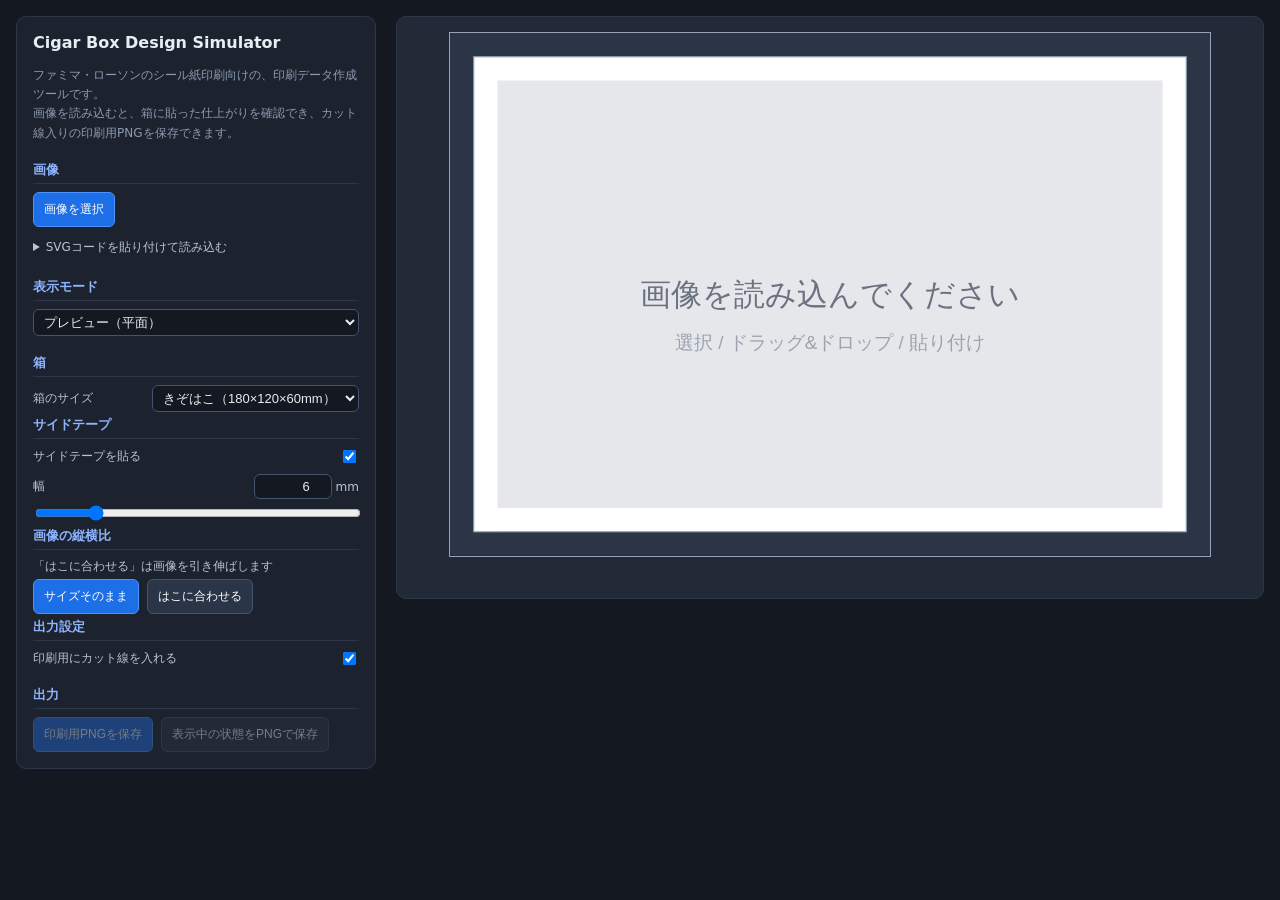
==== index.html @ 252f9441 "デザインプレビュー機能追加" ====
<!DOCTYPE html>
<html lang="ja">
<head>
  <meta charset="UTF-8" />
  <meta name="viewport" content="width=device-width, initial-scale=1" />
  <title>Cigar Box Design Simulator</title>
  <style>
    * { box-sizing: border-box; }
    body {
      font-family: system-ui, -apple-system, "Hiragino Sans", sans-serif;
      background: #141820;
      color: #e6edf3;
      margin: 0;
      padding: 16px;
      display: flex;
      gap: 20px;
      flex-wrap: wrap;
      align-items: flex-start;
    }
    .controls {
      width: 360px;
      max-width: 100%;
      background: #1d232e;
      padding: 16px;
      border-radius: 10px;
      border: 1px solid #2e3748;
      display: flex;
      flex-direction: column;
      gap: 14px;
    }
    h3 { margin: 0; font-size: 16px; }
    h4 { margin: 4px 0 0; font-size: 13px; color: #8fb4ff; border-bottom: 1px solid #2e3748; padding-bottom: 4px; }
    .section { display: flex; flex-direction: column; gap: 8px; }
    .param { display: flex; flex-direction: column; gap: 4px; }
    .param label, .row-label {
      font-size: 12px; color: #b8c4d4;
      display: flex; justify-content: space-between; align-items: center; gap: 8px;
    }
    .param input[type="range"] { width: 100%; }
    input[type="number"], select, textarea {
      background: #141820; color: #e6edf3; border: 1px solid #44536e;
      border-radius: 6px; padding: 4px 6px; font-size: 13px;
    }
    input[type="number"] { width: 78px; text-align: right; }
    input[type="color"] { width: 44px; height: 26px; padding: 0; border: 1px solid #44536e; background: none; }
    textarea { width: 100%; min-height: 110px; font-family: ui-monospace, monospace; font-size: 11px; }
    input[type="file"] { font-size: 12px; color: #b8c4d4; max-width: 100%; }
    .btn-row { display: flex; gap: 8px; flex-wrap: wrap; }
    button {
      background: #2b3548; color: #fff; border: 1px solid #44536e;
      padding: 8px 10px; border-radius: 6px; cursor: pointer; font-size: 12px;
    }
    button.active { background: #1d6fe8; border-color: #4c93ff; }
    button.primary { background: #1d6fe8; border-color: #4c93ff; }
    button:disabled { opacity: .4; cursor: not-allowed; }
    .note { font-size: 12px; color: #8b9ab0; line-height: 1.6; margin: 0; }
    details { font-size: 12px; color: #b8c4d4; }
    summary { cursor: pointer; padding: 4px 0; }
    .stage {
      flex: 1;
      min-width: 320px;
      background: #232a37;
      border-radius: 10px;
      border: 1px solid #2e3748;
      padding: 16px;
      display: flex;
      flex-direction: column;
      align-items: center;
      gap: 10px;
    }
    .stage.dragover { outline: 2px dashed #4c93ff; outline-offset: -8px; }
    svg { width: 100%; max-width: 760px; height: auto; box-shadow: 0 0 0 1px #94a3b8; }
    #msg { min-height: 1.4em; color: #fbbf24; }
    @media (max-width: 860px) {
      body { flex-direction: column; padding: 8px; }
      .controls { width: 100%; }
      .stage { order: -1; position: sticky; top: 0; z-index: 5; width: 100%; padding: 8px; }
      svg { max-height: 42vh; }
    }
  </style>
</head>
<body>
  <div class="controls">
    <h3>Cigar Box Design Simulator</h3>
    <p class="note">
      ファミマ・ローソンのシール紙印刷向けの、印刷データ作成ツールです。<br />
      画像を読み込むと、箱に貼った仕上がりを確認でき、カット線入りの印刷用PNGを保存できます。
    </p>

    <div class="section">
      <h4>画像</h4>
      <input id="fileArt" type="file" accept="image/*,.svg" hidden />
      <div class="btn-row">
        <button id="btnPickArt" class="primary">画像を選択</button>
      </div>
      <details>
        <summary>SVGコードを貼り付けて読み込む</summary>
        <textarea id="svgText" placeholder="&lt;svg ...&gt; ... &lt;/svg&gt;"></textarea>
        <div class="btn-row"><button id="btnLoadSvgText">SVGコードを読み込む</button></div>
      </details>
    </div>

    <div class="section">
      <h4>表示モード</h4>
      <select id="selMode">
        <option value="flat">プレビュー（平面）</option>
        <option value="solid">プレビュー（立体）</option>
        <option value="triple">プレビュー（3箱）</option>
        <option value="print">印刷用</option>
      </select>
    </div>

    <div id="params"></div>

    <div class="section">
      <h4>出力</h4>
      <div class="btn-row">
        <button id="btnPrintPng" class="primary">印刷用PNGを保存</button>
        <button id="btnCurrentPng">表示中の状態をPNGで保存</button>
      </div>
    </div>

  </div>

  <div class="stage" id="stage">
    <svg id="scene" viewBox="0 0 178 127" xmlns="http://www.w3.org/2000/svg" xmlns:xlink="http://www.w3.org/1999/xlink"></svg>
    <p id="msg" class="note"></p>
  </div>

  <script>
    // =========================================================
    // パラメータ定義（UI 生成・検証・保存をすべてここから行う）
    // =========================================================
    // ---- 固定仕様（UI には出さない）----
    // 用紙はコンビニのシールプリント 178×127mm 固定。
    // 下側のカット幅は 10mm で一旦固定（カット後の高さ 117mm ＝ 貼り付け先 120mm − 余白 3mm）。
    //   検討: 7mm カット（カット後 120mm）や、用紙サイズの見直しも含めて後で再検討する。
    // サイドテープの色（tapeColor）は固定。幅は画面で変更できる。
    // 画像の位置調整（offX / offY：mm）は一旦非公開。優先度低。
    //   必要になったら PARAMS に offX / offY を追加すれば、描画側はそのまま使える。
    // 画像の縦横比（artFit）は、カット後に残る範囲（切り落とす帯を除いた部分）を基準に中央で合わせる：
    //   asis … 画像の物理サイズのまま中央に置く（ラスター: 300dpi 相当、SVG: viewBox の 1 単位 = 1mm）。
    //          箱を切り替えても絵の大きさは変わらない。はみ出しは切れ、足りない所は白い余白になる
    //   fit  … 選択中の箱のカット後サイズに、縦横比を変えて引き伸ばす
    const FIXED = {
      sheetW: 178, sheetH: 127, boxH: 120, boxD: 60,
      cutBottom: 10,
      tapeColor: "#ffffff",
      boxColor: "#cbd5e1", bgColor: "#ffffff",
      offX: 0, offY: 0,
      dpi: 300
    };

    // 箱ごとの仕様。cutRight は用紙の右側を切る幅（mm）。
    //   きぞはこ：用紙(178)が貼り付け先(180)より小さいので横は切らない。
    //   かずはこ：余白 3mm 固定 → カット後の幅 = 165 − 3 = 162mm → 178 − 162 = 16mm を右側だけ切る。
    //     検討: 切る側（右のみ）、余白の考え方（合計 3mm）は後で見直す。
    const BOXES = {
      kizo: { label: "きぞはこ（180×120×60mm）", boxW: 180, cutRight: 0 },
      kazu: { label: "かずはこ（165×120×60mm）", boxW: 165, cutRight: 16 }
    };

    const PARAMS = [
      { g: "箱", key: "box", label: "箱のサイズ", type: "select", options: Object.entries(BOXES).map(([k, b]) => [k, b.label]), def: "kizo" },

      { g: "サイドテープ", key: "sideTape", label: "サイドテープを貼る", type: "bool", def: true },
      { key: "tapeWidth", label: "幅", unit: "mm", min: 1, max: 30, step: 0.5, def: 6 },

      { g: "画像の縦横比", key: "artFit", label: "「はこに合わせる」は画像を引き伸ばします", type: "choice", def: "asis",
        options: [["asis", "サイズそのまま"], ["fit", "はこに合わせる"]] },

      { g: "出力設定", key: "printGuide", label: "印刷用にカット線を入れる", type: "bool", def: true }
    ];
    const MODES = ["flat", "solid", "triple", "print"];

    const $ = (id) => document.getElementById(id);
    const f = (n) => (Math.round(n * 100) / 100).toString();
    const defaults = () => Object.fromEntries(PARAMS.map((p) => [p.key, p.def]));
    // 固定仕様と箱サイズを展開した、描画用の値
    const spec = () => ({
      ...FIXED, ...state.values,
      boxW: BOXES[state.values.box].boxW,
      cutRight: BOXES[state.values.box].cutRight,
      tape: state.values.sideTape ? state.values.tapeWidth : 0
    });

    const state = { values: defaults(), mode: "flat", art: null };

    // =========================================================
    // レイアウト計算（mm）
    // =========================================================
    function layout(v) {
      const cb = Math.max(0, Math.min(v.cutBottom, v.sheetH - 1));
      const cr = Math.max(0, Math.min(v.cutRight, v.sheetW - 1));
      const kx = 0, ky = 0, kw = v.sheetW - cr, kh = v.sheetH - cb; // カット後の用紙（左上基準）
      const zones = [], lines = [];
      if (cb > 0) { zones.push({ x: 0, y: kh, w: v.sheetW, h: cb }); lines.push([0, kh, v.sheetW, kh]); }
      if (cr > 0) { zones.push({ x: kw, y: 0, w: cr, h: kh }); lines.push([kw, 0, kw, v.sheetH]); }
      // カット後の用紙を貼り付け先の中央に貼る（上下左右の隙間は均等）
      const sx = (v.boxW - kw) / 2;
      const sy = (v.boxH - kh) / 2;
      return { cb, cr, kx, ky, kw, kh, zones, lines, sx, sy };
    }

    // =========================================================
    // 描画
    // =========================================================
    function buildArt(v, L) {
      const W = v.sheetW, H = v.sheetH;
      const bg = `<rect x="0" y="0" width="${W}" height="${H}" fill="${v.bgColor}" />`;
      const art = state.art;
      if (!art) {
        const fs = Math.max(3, Math.min(W, H) / 16);
        return `<rect x="0" y="0" width="${W}" height="${H}" fill="#e5e7eb" />
          <text x="${W / 2}" y="${f(H / 2 - fs * 0.3)}" text-anchor="middle" font-size="${f(fs)}" fill="#6b7280" font-family="sans-serif">画像を読み込んでください</text>
          <text x="${W / 2}" y="${f(H / 2 + fs * 1.1)}" text-anchor="middle" font-size="${f(fs * 0.6)}" fill="#9ca3af" font-family="sans-serif">選択 / ドラッグ&amp;ドロップ / 貼り付け</text>`;
      }
      // 基準は「カット後に残る範囲」(L.kx, L.ky, L.kw, L.kh)。この中央に画像の中心を合わせる
      let iw, ih;
      if (v.artFit === "fit") {
        iw = L.kw; ih = L.kh; // 縦横比を変えて残る範囲にぴったり
      } else {
        // 画像の物理サイズ（mm/px）は箱に依存しない。箱を切り替えても絵のサイズは変わらず、
        // 画像が大きければはみ出し（切れる）、小さければ余白（白）ができる
        iw = art.w * art.mmPerPx; ih = art.h * art.mmPerPx;
      }
      const x = L.kx + (L.kw - iw) / 2 + v.offX;
      const y = L.ky + (L.kh - ih) / 2 + v.offY;
      return `${bg}<image href="${art.url}" xlink:href="${art.url}" x="${f(x)}" y="${f(y)}" width="${f(iw)}" height="${f(ih)}" preserveAspectRatio="none" />`;
    }

    // 貼り付け先の面を <defs> に1回だけ定義し、<use href="#face"> で何度でも配置する（3箱表示で画像を重複させない）
    function buildFaceDefs(v, L, art) {
      const t = v.tape;
      const tape = t > 0 ? `<g fill="${v.tapeColor}">
          <rect x="0" y="0" width="${v.boxW}" height="${t}" />
          <rect x="0" y="${f(v.boxH - t)}" width="${v.boxW}" height="${t}" />
          <rect x="0" y="0" width="${t}" height="${v.boxH}" />
          <rect x="${f(v.boxW - t)}" y="0" width="${t}" height="${v.boxH}" />
        </g>` : "";
      return `<defs>
        <clipPath id="boxClip"><rect x="0" y="0" width="${v.boxW}" height="${v.boxH}" /></clipPath>
        <clipPath id="keepClip"><rect x="${L.kx}" y="${L.ky}" width="${L.kw}" height="${L.kh}" /></clipPath>
        <g id="face">
          <g clip-path="url(#boxClip)">
            <rect x="0" y="0" width="${v.boxW}" height="${v.boxH}" fill="${v.boxColor}" />
            <g transform="translate(${f(L.sx - L.kx)} ${f(L.sy - L.ky)})">
              <g clip-path="url(#keepClip)">${art}</g>
            </g>
            ${tape}
          </g>
          <rect x="0" y="0" width="${v.boxW}" height="${v.boxH}" fill="none" stroke="#94a3b8" stroke-width="0.3" />
        </g>
      </defs>`;
    }
    const useFace = (x) => `<use href="#face" xlink:href="#face" x="${f(x)}" y="0" />`;

    function buildGuide(v, L) {
      if (!v.printGuide || !L.lines.length) return "";
      const tick = 4;
      const hatch = L.zones.map((z) => `
        <rect x="${z.x}" y="${z.y}" width="${z.w}" height="${z.h}" fill="#ffffff" fill-opacity="0.55" />
        <rect x="${z.x}" y="${z.y}" width="${z.w}" height="${z.h}" fill="url(#hatch)" opacity="0.45" />`).join("");
      const lines = L.lines.map(([x1, y1, x2, y2]) => {
        const vertical = x1 === x2;
        const ticks = vertical
          ? `<line x1="${x1}" y1="0" x2="${x1}" y2="${tick}" /><line x1="${x1}" y1="${v.sheetH - tick}" x2="${x1}" y2="${v.sheetH}" />`
          : `<line x1="0" y1="${y1}" x2="${tick}" y2="${y1}" /><line x1="${v.sheetW - tick}" y1="${y1}" x2="${v.sheetW}" y2="${y1}" />`;
        return `<line x1="${x1}" y1="${y1}" x2="${x2}" y2="${y2}" stroke="#ef4444" stroke-width="0.3" stroke-dasharray="1.6,1" />
        <g stroke="#ef4444" stroke-width="0.3">${ticks}</g>`;
      }).join("");
      return `
        <defs>
          <pattern id="hatch" width="2.4" height="2.4" patternUnits="userSpaceOnUse" patternTransform="rotate(45)">
            <line x1="0" y1="0" x2="0" y2="2.4" stroke="#ef4444" stroke-width="0.35" />
          </pattern>
        </defs>${hatch}${lines}`;
    }

    // プレビューの枠は固定（最大の箱に合わせる）。箱が小さいほど、枠の中で小さく表示される
    const REF_W = Math.max(...Object.values(BOXES).map((b) => b.boxW));
    const MARGIN = 6;
    const STAGE_BG = "#2c3545";

    function solidMetrics(v) {
      const k = 0.4, ang = (30 * Math.PI) / 180;
      return { dx: v.boxD * k * Math.cos(ang), dy: -v.boxD * k * Math.sin(ang) };
    }
    // 立体の箱1つ（左上 x 位置）：右側面・上面・正面
    function solidBox(v, x, dx, dy) {
      return `<g transform="translate(${f(x)} 0)">
        <polygon points="${v.boxW},0 ${f(v.boxW + dx)},${f(dy)} ${f(v.boxW + dx)},${f(v.boxH + dy)} ${v.boxW},${v.boxH}" fill="#e2e8f0" stroke="#94a3b8" stroke-width="0.3" />
        <polygon points="0,0 ${f(dx)},${f(dy)} ${f(v.boxW + dx)},${f(dy)} ${v.boxW},0" fill="#f1f5f9" stroke="#94a3b8" stroke-width="0.3" />
        ${useFace(0)}
      </g>`;
    }

    function render() {
      const v = spec(), L = layout(v), svg = $("scene");
      const art = buildArt(v, L);
      const setView = (x, y, w, h, inner) => {
        svg.setAttribute("width", `${f(w)}mm`);
        svg.setAttribute("height", `${f(h)}mm`);
        svg.setAttribute("viewBox", `${f(x)} ${f(y)} ${f(w)} ${f(h)}`);
        svg.innerHTML = inner;
      };
      const bg = (x, y, w, h) => `<rect x="${f(x)}" y="${f(y)}" width="${f(w)}" height="${f(h)}" fill="${STAGE_BG}" />`;

      if (state.mode === "print") {
        setView(0, 0, v.sheetW, v.sheetH, `${art}${buildGuide(v, L)}`);
      } else if (state.mode === "flat") {
        const w = REF_W + MARGIN * 2, h = v.boxH + MARGIN * 2;
        setView(-MARGIN, -MARGIN, w, h, `${buildFaceDefs(v, L, art)}${bg(-MARGIN, -MARGIN, w, h)}${useFace((REF_W - v.boxW) / 2)}`);
      } else {
        const { dx, dy } = solidMetrics(v);
        const n = state.mode === "triple" ? 3 : 1;
        const gap = 0; // 箱同士はぴったりくっつける（左の箱の側面は右の箱に隠れる）
        const refTotal = n * REF_W + (n - 1) * gap + dx;
        const total = n * v.boxW + (n - 1) * gap + dx;
        const x0 = (refTotal - total) / 2;
        const w = refTotal + MARGIN * 2, h = v.boxH - dy + MARGIN * 2;
        let boxes = "";
        for (let i = 0; i < n; i++) boxes += solidBox(v, x0 + i * (v.boxW + gap), dx, dy);
        setView(-MARGIN, dy - MARGIN, w, h, `${buildFaceDefs(v, L, art)}${bg(-MARGIN, dy - MARGIN, w, h)}${boxes}`);
      }
      $("btnPrintPng").disabled = $("btnCurrentPng").disabled = !state.art;
    }

    // =========================================================
    // UI（PARAMS から自動生成）
    // =========================================================
    const inputs = {};
    function buildParamsUi() {
      const root = $("params");
      let section = null;
      for (const p of PARAMS) {
        if (p.g) {
          section = document.createElement("div");
          section.className = "section";
          section.innerHTML = `<h4>${p.g}</h4>`;
          root.appendChild(section);
        }
        const wrap = document.createElement("div");
        wrap.className = "param";
        const set = (val) => { state.values[p.key] = val; persist(); syncUi(); render(); };
        if (p.type === "select") {
          wrap.innerHTML = `<label><span>${p.label}</span><select>${p.options.map(([val, name]) => `<option value="${val}">${name}</option>`).join("")}</select></label>`;
          const el = wrap.querySelector("select");
          el.onchange = () => set(p.numeric ? Number(el.value) : el.value);
          inputs[p.key] = (val) => { el.value = val; };
        } else if (p.type === "choice") {
          wrap.innerHTML = `<div class="row-label">${p.label}</div><div class="btn-row">${p.options.map(([val, name]) => `<button data-v="${val}">${name}</button>`).join("")}</div>`;
          const btns = [...wrap.querySelectorAll("button")];
          btns.forEach((b) => { b.onclick = () => set(b.dataset.v); });
          inputs[p.key] = (val) => btns.forEach((b) => b.classList.toggle("active", b.dataset.v === val));
        } else if (p.type === "color") {
          wrap.innerHTML = `<label><span>${p.label}</span><input type="color" /></label>`;
          const el = wrap.querySelector("input");
          el.oninput = () => set(el.value);
          inputs[p.key] = (val) => { el.value = val; };
        } else if (p.type === "bool") {
          wrap.innerHTML = `<label><span>${p.label}</span><input type="checkbox" /></label>`;
          const el = wrap.querySelector("input");
          el.onchange = () => set(el.checked);
          inputs[p.key] = (val) => { el.checked = !!val; };
        } else {
          wrap.innerHTML = `<label><span>${p.label}</span><span><input type="number" min="${p.min}" max="${p.max}" step="${p.step}" /> ${p.unit}</span></label>
            <input type="range" min="${p.min}" max="${p.max}" step="${p.step}" />`;
          const num = wrap.querySelector('input[type="number"]'), rng = wrap.querySelector('input[type="range"]');
          const apply = (raw) => {
            const n = Number(raw);
            if (!Number.isFinite(n)) return;
            const val = Math.min(p.max, Math.max(p.min, n));
            num.value = rng.value = val;
            set(val);
          };
          num.onchange = () => apply(num.value);
          rng.oninput = () => apply(rng.value);
          inputs[p.key] = (val) => { num.value = rng.value = val; };
        }
        section.appendChild(wrap);
      }
    }
    function syncUi() {
      for (const p of PARAMS) inputs[p.key](state.values[p.key]);
      $("selMode").value = state.mode;
    }
    const setMode = (m) => { state.mode = m; syncUi(); persist(); render(); };
    $("selMode").onchange = (e) => setMode(e.target.value);

    // =========================================================
    // 設定の保存
    // =========================================================
    const LS_KEY = "cigar-box-sim:v1";
    const payload = () => ({ version: 1, mode: state.mode, ...state.values });

    function sanitize(obj) {
      const out = {};
      for (const p of PARAMS) {
        if (!(p.key in obj)) continue;
        const val = obj[p.key];
        if (p.type === "select" || p.type === "choice") {
          const hit = p.options.find(([o]) => String(o) === String(val));
          if (hit) out[p.key] = p.numeric ? Number(hit[0]) : hit[0];
        } else if (p.type === "color") {
          if (/^#[0-9a-fA-F]{6}$/.test(val)) out[p.key] = val.toLowerCase();
        } else if (p.type === "bool") {
          if (typeof val === "boolean") out[p.key] = val;
        } else if (Number.isFinite(Number(val))) {
          out[p.key] = Math.min(p.max, Math.max(p.min, Number(val)));
        }
      }
      return out;
    }
    function persist() {
      try { localStorage.setItem(LS_KEY, JSON.stringify(payload())); } catch (e) { /* 保存不可環境では無視 */ }
    }
    const toast = (t) => { $("msg").textContent = t; if (t) setTimeout(() => { if ($("msg").textContent === t) $("msg").textContent = ""; }, 4000); };

    // =========================================================
    // 画像の読み込み・保存（IndexedDB）
    // =========================================================
    const idb = {
      db: null,
      async open() {
        if (this.db) return this.db;
        this.db = await new Promise((res, rej) => {
          const r = indexedDB.open("cigar-box-sim", 1);
          r.onupgradeneeded = () => r.result.createObjectStore("kv");
          r.onsuccess = () => res(r.result);
          r.onerror = () => rej(r.error);
        });
        return this.db;
      },
      async run(mode, fn) {
        const db = await this.open();
        return new Promise((res, rej) => {
          const tx = db.transaction("kv", mode);
          const req = fn(tx.objectStore("kv"));
          tx.oncomplete = () => res(req && req.result);
          tx.onerror = () => rej(tx.error);
        });
      },
      get: (k) => idb.run("readonly", (s) => s.get(k)),
      set: (k, v) => idb.run("readwrite", (s) => s.put(v, k)),
      del: (k) => idb.run("readwrite", (s) => s.delete(k))
    };

    const readDataUrl = (blob) => new Promise((res, rej) => {
      const r = new FileReader(); r.onload = () => res(r.result); r.onerror = rej; r.readAsDataURL(blob);
    });
    const loadImage = (src) => new Promise((res, rej) => {
      const img = new Image(); img.onload = () => res(img); img.onerror = rej; img.src = src;
    });

    // SVG は高解像度（長辺 4200px ≒ 178mm で 600dpi）の PNG に変換して扱う（ブラウザ差を避けるため）
    async function rasterizeSvg(text) {
      if (!/xmlns\s*=/.test(text)) text = text.replace(/<svg/i, '<svg xmlns="http://www.w3.org/2000/svg"');
      const doc = new DOMParser().parseFromString(text, "image/svg+xml");
      const el = doc.documentElement;
      if (doc.querySelector("parsererror") || el.nodeName.toLowerCase() !== "svg") throw new Error("SVGとして読み込めません");
      const vb = (el.getAttribute("viewBox") || "").trim().split(/[\s,]+/).map(Number);
      let w, h;
      if (vb.length === 4 && vb[2] > 0 && vb[3] > 0) { w = vb[2]; h = vb[3]; }
      else { w = parseFloat(el.getAttribute("width")) || 1000; h = parseFloat(el.getAttribute("height")) || 700; el.setAttribute("viewBox", `0 0 ${w} ${h}`); }
      const k = 4200 / Math.max(w, h);
      const W = Math.round(w * k), H = Math.round(h * k);
      el.setAttribute("width", W);
      el.setAttribute("height", H);
      const blobUrl = URL.createObjectURL(new Blob([new XMLSerializer().serializeToString(el)], { type: "image/svg+xml;charset=utf-8" }));
      try {
        const img = await loadImage(blobUrl);
        const c = document.createElement("canvas");
        c.width = W; c.height = H;
        c.getContext("2d").drawImage(img, 0, 0, W, H);
        return { url: c.toDataURL("image/png"), w: W, h: H, mmPerPx: w / W, srcW: Math.round(w), srcH: Math.round(h) };
      } finally { URL.revokeObjectURL(blobUrl); }
    }

    async function setArt(blob, name, save = true) {
      try {
        const isSvg = blob.type === "image/svg+xml" || /\.svg$/i.test(name);
        if (isSvg) {
          const r = await rasterizeSvg(await blob.text());
          state.art = { ...r, name, vector: true };
        } else {
          const url = await readDataUrl(blob);
          const img = await loadImage(url);
          state.art = { url, w: img.naturalWidth, h: img.naturalHeight, mmPerPx: 25.4 / FIXED.dpi, srcW: img.naturalWidth, srcH: img.naturalHeight, name, vector: false };
        }
        if (save) { try { await idb.set("art", { blob, name }); } catch (e) { toast("画像のブラウザ保存に失敗しました（今回の表示は可能）"); } }
        render();
      } catch (e) {
        toast("画像を読み込めませんでした：" + (e.message || "未対応の形式"));
      }
    }
    const loadFile = (file) => { if (file) setArt(file, file.name || "pasted-image"); };

    $("btnPickArt").onclick = () => $("fileArt").click();
    $("fileArt").onchange = (e) => { loadFile(e.target.files[0]); e.target.value = ""; };
    $("btnLoadSvgText").onclick = () => {
      const t = $("svgText").value.trim();
      if (!t) return;
      setArt(new Blob([t], { type: "image/svg+xml" }), "pasted.svg");
    };
    const stage = $("stage");
    window.addEventListener("dragover", (e) => { e.preventDefault(); stage.classList.add("dragover"); });
    window.addEventListener("dragleave", (e) => { if (!e.relatedTarget) stage.classList.remove("dragover"); });
    window.addEventListener("drop", (e) => { e.preventDefault(); stage.classList.remove("dragover"); loadFile(e.dataTransfer.files[0]); });
    window.addEventListener("paste", (e) => {
      const tag = (e.target.tagName || "").toLowerCase();
      if (tag === "textarea" || tag === "input") return;
      const file = [...(e.clipboardData?.files || [])].find((x) => x.type.startsWith("image/"));
      if (file) { loadFile(file); return; }
      const text = e.clipboardData?.getData("text") || "";
      if (/^\s*<svg[\s>]/i.test(text)) setArt(new Blob([text], { type: "image/svg+xml" }), "pasted.svg");
    });

    // =========================================================
    // PNG 出力（解像度メタデータ付き）
    // =========================================================
    const crcTable = (() => {
      const t = new Uint32Array(256);
      for (let n = 0; n < 256; n++) { let c = n; for (let k = 0; k < 8; k++) c = c & 1 ? 0xedb88320 ^ (c >>> 1) : c >>> 1; t[n] = c >>> 0; }
      return t;
    })();
    const crc32 = (bytes) => { let c = 0xffffffff; for (const b of bytes) c = crcTable[(c ^ b) & 0xff] ^ (c >>> 8); return (c ^ 0xffffffff) >>> 0; };
    function embedDpi(buf, dpi) {
      const src = new Uint8Array(buf);
      const ppm = Math.round(dpi / 0.0254);
      const chunk = new Uint8Array(21);
      const dv = new DataView(chunk.buffer);
      dv.setUint32(0, 9);
      chunk.set([0x70, 0x48, 0x59, 0x73], 4); // pHYs
      dv.setUint32(8, ppm); dv.setUint32(12, ppm); chunk[16] = 1;
      dv.setUint32(17, crc32(chunk.subarray(4, 17)));
      const out = new Uint8Array(src.length + chunk.length);
      out.set(src.subarray(0, 33), 0); out.set(chunk, 33); out.set(src.subarray(33), 33 + chunk.length);
      return out;
    }

    async function savePng(mode, dpi, suffix) {
      if (!state.art) return;
      const prev = state.mode;
      state.mode = mode; render();
      const svg = $("scene"), vb = svg.viewBox.baseVal;
      const W = Math.round((vb.width / 25.4) * dpi), H = Math.round((vb.height / 25.4) * dpi);
      const clone = svg.cloneNode(true);
      clone.setAttribute("width", W); clone.setAttribute("height", H);
      const xml = new XMLSerializer().serializeToString(clone);
      state.mode = prev; render();

      const url = URL.createObjectURL(new Blob([xml], { type: "image/svg+xml;charset=utf-8" }));
      try {
        const img = await loadImage(url);
        const c = document.createElement("canvas");
        c.width = W; c.height = H;
        c.getContext("2d").drawImage(img, 0, 0, W, H);
        const png = await new Promise((res) => c.toBlob(res, "image/png"));
        const bytes = embedDpi(await png.arrayBuffer(), dpi);
        const a = document.createElement("a");
        const dl = URL.createObjectURL(new Blob([bytes], { type: "image/png" }));
        const base = (state.art.name || "design").replace(/\.[^.]+$/, "").replace(/[^\w\-ぁ-んァ-ヶ一-龠]+/g, "_");
        a.href = dl; a.download = `${base}_${suffix}.png`; a.click();
        setTimeout(() => URL.revokeObjectURL(dl), 1000);
        toast(`保存しました：${W}×${H}px（${dpi}dpi）`);
      } catch (e) {
        toast("PNGの生成に失敗しました");
      } finally { URL.revokeObjectURL(url); }
    }
    $("btnPrintPng").onclick = () => savePng("print", FIXED.dpi, "print");
    $("btnCurrentPng").onclick = () => savePng(state.mode, state.mode === "print" ? FIXED.dpi : 200, state.mode);

    // =========================================================
    // 起動
    // =========================================================
    (async function init() {
      buildParamsUi();
      try {
        const saved = JSON.parse(localStorage.getItem(LS_KEY) || "null");
        if (saved) { Object.assign(state.values, sanitize(saved)); if (MODES.includes(saved.mode)) state.mode = saved.mode; }
      } catch (e) { /* noop */ }
      syncUi();
      render();
      try {
        const rec = await idb.get("art");
        if (rec && rec.blob) await setArt(rec.blob, rec.name, false);
      } catch (e) { /* noop */ }
    })();
  </script>
</body>
</html>
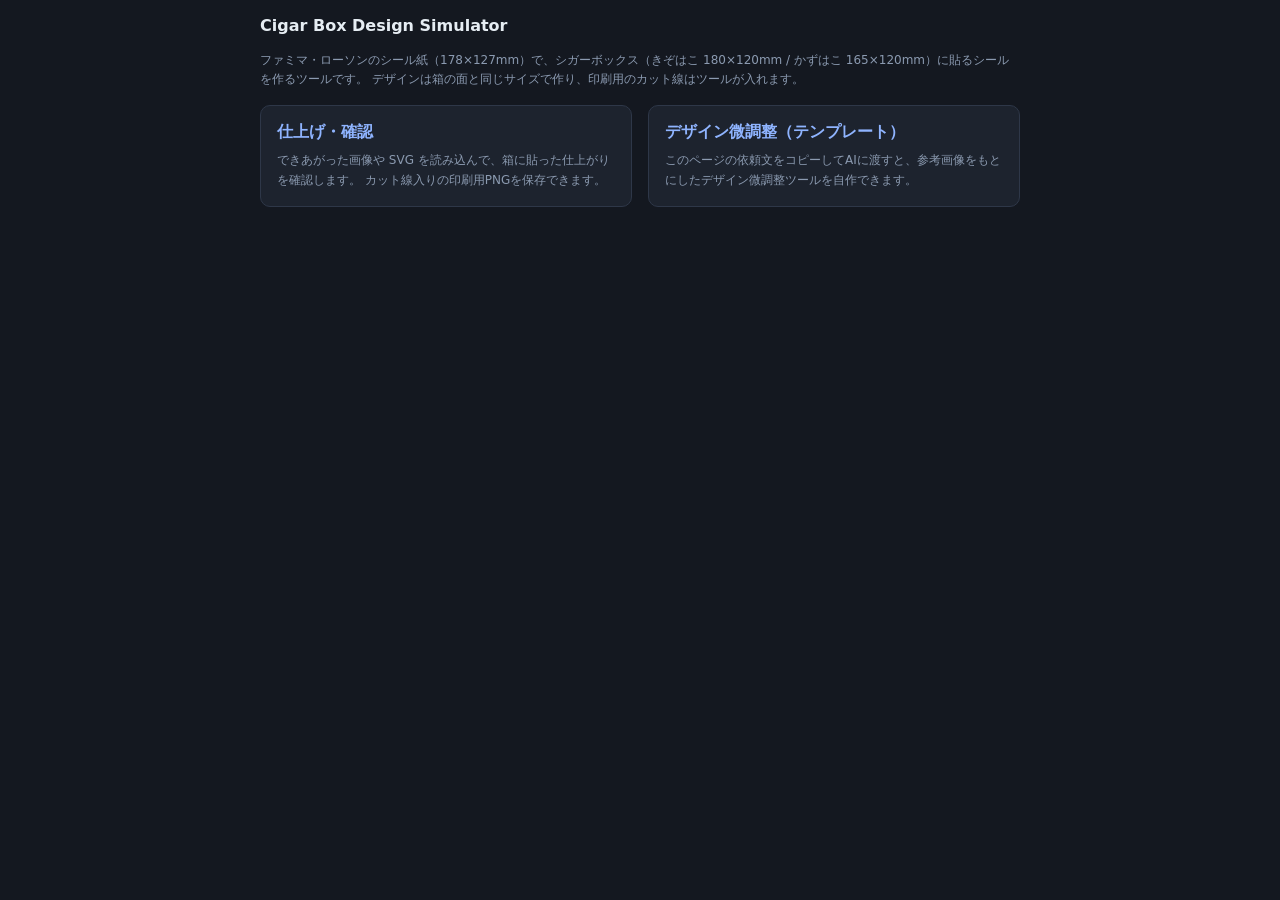
==== commit ba09f08d: "叩き台ページを作成" ====
--- a/index.html
+++ b/index.html
@@ -4,589 +4,28 @@
   <meta charset="UTF-8" />
   <meta name="viewport" content="width=device-width, initial-scale=1" />
   <title>Cigar Box Design Simulator</title>
-  <style>
-    * { box-sizing: border-box; }
-    body {
-      font-family: system-ui, -apple-system, "Hiragino Sans", sans-serif;
-      background: #141820;
-      color: #e6edf3;
-      margin: 0;
-      padding: 16px;
-      display: flex;
-      gap: 20px;
-      flex-wrap: wrap;
-      align-items: flex-start;
-    }
-    .controls {
-      width: 360px;
-      max-width: 100%;
-      background: #1d232e;
-      padding: 16px;
-      border-radius: 10px;
-      border: 1px solid #2e3748;
-      display: flex;
-      flex-direction: column;
-      gap: 14px;
-    }
-    h3 { margin: 0; font-size: 16px; }
-    h4 { margin: 4px 0 0; font-size: 13px; color: #8fb4ff; border-bottom: 1px solid #2e3748; padding-bottom: 4px; }
-    .section { display: flex; flex-direction: column; gap: 8px; }
-    .param { display: flex; flex-direction: column; gap: 4px; }
-    .param label, .row-label {
-      font-size: 12px; color: #b8c4d4;
-      display: flex; justify-content: space-between; align-items: center; gap: 8px;
-    }
-    .param input[type="range"] { width: 100%; }
-    input[type="number"], select, textarea {
-      background: #141820; color: #e6edf3; border: 1px solid #44536e;
-      border-radius: 6px; padding: 4px 6px; font-size: 13px;
-    }
-    input[type="number"] { width: 78px; text-align: right; }
-    input[type="color"] { width: 44px; height: 26px; padding: 0; border: 1px solid #44536e; background: none; }
-    textarea { width: 100%; min-height: 110px; font-family: ui-monospace, monospace; font-size: 11px; }
-    input[type="file"] { font-size: 12px; color: #b8c4d4; max-width: 100%; }
-    .btn-row { display: flex; gap: 8px; flex-wrap: wrap; }
-    button {
-      background: #2b3548; color: #fff; border: 1px solid #44536e;
-      padding: 8px 10px; border-radius: 6px; cursor: pointer; font-size: 12px;
-    }
-    button.active { background: #1d6fe8; border-color: #4c93ff; }
-    button.primary { background: #1d6fe8; border-color: #4c93ff; }
-    button:disabled { opacity: .4; cursor: not-allowed; }
-    .note { font-size: 12px; color: #8b9ab0; line-height: 1.6; margin: 0; }
-    details { font-size: 12px; color: #b8c4d4; }
-    summary { cursor: pointer; padding: 4px 0; }
-    .stage {
-      flex: 1;
-      min-width: 320px;
-      background: #232a37;
-      border-radius: 10px;
-      border: 1px solid #2e3748;
-      padding: 16px;
-      display: flex;
-      flex-direction: column;
-      align-items: center;
-      gap: 10px;
-    }
-    .stage.dragover { outline: 2px dashed #4c93ff; outline-offset: -8px; }
-    svg { width: 100%; max-width: 760px; height: auto; box-shadow: 0 0 0 1px #94a3b8; }
-    #msg { min-height: 1.4em; color: #fbbf24; }
-    @media (max-width: 860px) {
-      body { flex-direction: column; padding: 8px; }
-      .controls { width: 100%; }
-      .stage { order: -1; position: sticky; top: 0; z-index: 5; width: 100%; padding: 8px; }
-      svg { max-height: 42vh; }
-    }
-  </style>
+  <link rel="stylesheet" href="shared/style.css" />
 </head>
 <body>
-  <div class="controls">
+  <main class="home">
     <h3>Cigar Box Design Simulator</h3>
     <p class="note">
-      ファミマ・ローソンのシール紙印刷向けの、印刷データ作成ツールです。<br />
-      画像を読み込むと、箱に貼った仕上がりを確認でき、カット線入りの印刷用PNGを保存できます。
+      ファミマ・ローソンのシール紙（178×127mm）で、シガーボックス（きぞはこ 180×120mm / かずはこ 165×120mm）に貼るシールを作るツールです。
+      デザインは箱の面と同じサイズで作り、印刷用のカット線はツールが入れます。
     </p>
-
-    <div class="section">
-      <h4>画像</h4>
-      <input id="fileArt" type="file" accept="image/*,.svg" hidden />
-      <div class="btn-row">
-        <button id="btnPickArt" class="primary">画像を選択</button>
-      </div>
-      <details>
-        <summary>SVGコードを貼り付けて読み込む</summary>
-        <textarea id="svgText" placeholder="&lt;svg ...&gt; ... &lt;/svg&gt;"></textarea>
-        <div class="btn-row"><button id="btnLoadSvgText">SVGコードを読み込む</button></div>
-      </details>
+    <div class="cards">
+      <a class="card" href="preview/">
+        <h3>仕上げ・確認</h3>
+        <p class="note">
+          できあがった画像や SVG を読み込んで、箱に貼った仕上がりを確認します。
+          カット線入りの印刷用PNGを保存できます。
+        </p>
+      </a>
+      <a class="card" href="draft/">
+        <h3>デザイン微調整（テンプレート）</h3>
+        <p class="note">このページの依頼文をコピーしてAIに渡すと、参考画像をもとにしたデザイン微調整ツールを自作できます。</p>
+      </a>
     </div>
-
-    <div class="section">
-      <h4>表示モード</h4>
-      <select id="selMode">
-        <option value="flat">プレビュー（平面）</option>
-        <option value="solid">プレビュー（立体）</option>
-        <option value="triple">プレビュー（3箱）</option>
-        <option value="print">印刷用</option>
-      </select>
-    </div>
-
-    <div id="params"></div>
-
-    <div class="section">
-      <h4>出力</h4>
-      <div class="btn-row">
-        <button id="btnPrintPng" class="primary">印刷用PNGを保存</button>
-        <button id="btnCurrentPng">表示中の状態をPNGで保存</button>
-      </div>
-    </div>
-
-  </div>
-
-  <div class="stage" id="stage">
-    <svg id="scene" viewBox="0 0 178 127" xmlns="http://www.w3.org/2000/svg" xmlns:xlink="http://www.w3.org/1999/xlink"></svg>
-    <p id="msg" class="note"></p>
-  </div>
-
-  <script>
-    // =========================================================
-    // パラメータ定義（UI 生成・検証・保存をすべてここから行う）
-    // =========================================================
-    // ---- 固定仕様（UI には出さない）----
-    // 用紙はコンビニのシールプリント 178×127mm 固定。
-    // 下側のカット幅は 10mm で一旦固定（カット後の高さ 117mm ＝ 貼り付け先 120mm − 余白 3mm）。
-    //   検討: 7mm カット（カット後 120mm）や、用紙サイズの見直しも含めて後で再検討する。
-    // サイドテープの色（tapeColor）は固定。幅は画面で変更できる。
-    // 画像の位置調整（offX / offY：mm）は一旦非公開。優先度低。
-    //   必要になったら PARAMS に offX / offY を追加すれば、描画側はそのまま使える。
-    // 画像の縦横比（artFit）は、カット後に残る範囲（切り落とす帯を除いた部分）を基準に中央で合わせる：
-    //   asis … 画像の物理サイズのまま中央に置く（ラスター: 300dpi 相当、SVG: viewBox の 1 単位 = 1mm）。
-    //          箱を切り替えても絵の大きさは変わらない。はみ出しは切れ、足りない所は白い余白になる
-    //   fit  … 選択中の箱のカット後サイズに、縦横比を変えて引き伸ばす
-    const FIXED = {
-      sheetW: 178, sheetH: 127, boxH: 120, boxD: 60,
-      cutBottom: 10,
-      tapeColor: "#ffffff",
-      boxColor: "#cbd5e1", bgColor: "#ffffff",
-      offX: 0, offY: 0,
-      dpi: 300
-    };
-
-    // 箱ごとの仕様。cutRight は用紙の右側を切る幅（mm）。
-    //   きぞはこ：用紙(178)が貼り付け先(180)より小さいので横は切らない。
-    //   かずはこ：余白 3mm 固定 → カット後の幅 = 165 − 3 = 162mm → 178 − 162 = 16mm を右側だけ切る。
-    //     検討: 切る側（右のみ）、余白の考え方（合計 3mm）は後で見直す。
-    const BOXES = {
-      kizo: { label: "きぞはこ（180×120×60mm）", boxW: 180, cutRight: 0 },
-      kazu: { label: "かずはこ（165×120×60mm）", boxW: 165, cutRight: 16 }
-    };
-
-    const PARAMS = [
-      { g: "箱", key: "box", label: "箱のサイズ", type: "select", options: Object.entries(BOXES).map(([k, b]) => [k, b.label]), def: "kizo" },
-
-      { g: "サイドテープ", key: "sideTape", label: "サイドテープを貼る", type: "bool", def: true },
-      { key: "tapeWidth", label: "幅", unit: "mm", min: 1, max: 30, step: 0.5, def: 6 },
-
-      { g: "画像の縦横比", key: "artFit", label: "「はこに合わせる」は画像を引き伸ばします", type: "choice", def: "asis",
-        options: [["asis", "サイズそのまま"], ["fit", "はこに合わせる"]] },
-
-      { g: "出力設定", key: "printGuide", label: "印刷用にカット線を入れる", type: "bool", def: true }
-    ];
-    const MODES = ["flat", "solid", "triple", "print"];
-
-    const $ = (id) => document.getElementById(id);
-    const f = (n) => (Math.round(n * 100) / 100).toString();
-    const defaults = () => Object.fromEntries(PARAMS.map((p) => [p.key, p.def]));
-    // 固定仕様と箱サイズを展開した、描画用の値
-    const spec = () => ({
-      ...FIXED, ...state.values,
-      boxW: BOXES[state.values.box].boxW,
-      cutRight: BOXES[state.values.box].cutRight,
-      tape: state.values.sideTape ? state.values.tapeWidth : 0
-    });
-
-    const state = { values: defaults(), mode: "flat", art: null };
-
-    // =========================================================
-    // レイアウト計算（mm）
-    // =========================================================
-    function layout(v) {
-      const cb = Math.max(0, Math.min(v.cutBottom, v.sheetH - 1));
-      const cr = Math.max(0, Math.min(v.cutRight, v.sheetW - 1));
-      const kx = 0, ky = 0, kw = v.sheetW - cr, kh = v.sheetH - cb; // カット後の用紙（左上基準）
-      const zones = [], lines = [];
-      if (cb > 0) { zones.push({ x: 0, y: kh, w: v.sheetW, h: cb }); lines.push([0, kh, v.sheetW, kh]); }
-      if (cr > 0) { zones.push({ x: kw, y: 0, w: cr, h: kh }); lines.push([kw, 0, kw, v.sheetH]); }
-      // カット後の用紙を貼り付け先の中央に貼る（上下左右の隙間は均等）
-      const sx = (v.boxW - kw) / 2;
-      const sy = (v.boxH - kh) / 2;
-      return { cb, cr, kx, ky, kw, kh, zones, lines, sx, sy };
-    }
-
-    // =========================================================
-    // 描画
-    // =========================================================
-    function buildArt(v, L) {
-      const W = v.sheetW, H = v.sheetH;
-      const bg = `<rect x="0" y="0" width="${W}" height="${H}" fill="${v.bgColor}" />`;
-      const art = state.art;
-      if (!art) {
-        const fs = Math.max(3, Math.min(W, H) / 16);
-        return `<rect x="0" y="0" width="${W}" height="${H}" fill="#e5e7eb" />
-          <text x="${W / 2}" y="${f(H / 2 - fs * 0.3)}" text-anchor="middle" font-size="${f(fs)}" fill="#6b7280" font-family="sans-serif">画像を読み込んでください</text>
-          <text x="${W / 2}" y="${f(H / 2 + fs * 1.1)}" text-anchor="middle" font-size="${f(fs * 0.6)}" fill="#9ca3af" font-family="sans-serif">選択 / ドラッグ&amp;ドロップ / 貼り付け</text>`;
-      }
-      // 基準は「カット後に残る範囲」(L.kx, L.ky, L.kw, L.kh)。この中央に画像の中心を合わせる
-      let iw, ih;
-      if (v.artFit === "fit") {
-        iw = L.kw; ih = L.kh; // 縦横比を変えて残る範囲にぴったり
-      } else {
-        // 画像の物理サイズ（mm/px）は箱に依存しない。箱を切り替えても絵のサイズは変わらず、
-        // 画像が大きければはみ出し（切れる）、小さければ余白（白）ができる
-        iw = art.w * art.mmPerPx; ih = art.h * art.mmPerPx;
-      }
-      const x = L.kx + (L.kw - iw) / 2 + v.offX;
-      const y = L.ky + (L.kh - ih) / 2 + v.offY;
-      return `${bg}<image href="${art.url}" xlink:href="${art.url}" x="${f(x)}" y="${f(y)}" width="${f(iw)}" height="${f(ih)}" preserveAspectRatio="none" />`;
-    }
-
-    // 貼り付け先の面を <defs> に1回だけ定義し、<use href="#face"> で何度でも配置する（3箱表示で画像を重複させない）
-    function buildFaceDefs(v, L, art) {
-      const t = v.tape;
-      const tape = t > 0 ? `<g fill="${v.tapeColor}">
-          <rect x="0" y="0" width="${v.boxW}" height="${t}" />
-          <rect x="0" y="${f(v.boxH - t)}" width="${v.boxW}" height="${t}" />
-          <rect x="0" y="0" width="${t}" height="${v.boxH}" />
-          <rect x="${f(v.boxW - t)}" y="0" width="${t}" height="${v.boxH}" />
-        </g>` : "";
-      return `<defs>
-        <clipPath id="boxClip"><rect x="0" y="0" width="${v.boxW}" height="${v.boxH}" /></clipPath>
-        <clipPath id="keepClip"><rect x="${L.kx}" y="${L.ky}" width="${L.kw}" height="${L.kh}" /></clipPath>
-        <g id="face">
-          <g clip-path="url(#boxClip)">
-            <rect x="0" y="0" width="${v.boxW}" height="${v.boxH}" fill="${v.boxColor}" />
-            <g transform="translate(${f(L.sx - L.kx)} ${f(L.sy - L.ky)})">
-              <g clip-path="url(#keepClip)">${art}</g>
-            </g>
-            ${tape}
-          </g>
-          <rect x="0" y="0" width="${v.boxW}" height="${v.boxH}" fill="none" stroke="#94a3b8" stroke-width="0.3" />
-        </g>
-      </defs>`;
-    }
-    const useFace = (x) => `<use href="#face" xlink:href="#face" x="${f(x)}" y="0" />`;
-
-    function buildGuide(v, L) {
-      if (!v.printGuide || !L.lines.length) return "";
-      const tick = 4;
-      const hatch = L.zones.map((z) => `
-        <rect x="${z.x}" y="${z.y}" width="${z.w}" height="${z.h}" fill="#ffffff" fill-opacity="0.55" />
-        <rect x="${z.x}" y="${z.y}" width="${z.w}" height="${z.h}" fill="url(#hatch)" opacity="0.45" />`).join("");
-      const lines = L.lines.map(([x1, y1, x2, y2]) => {
-        const vertical = x1 === x2;
-        const ticks = vertical
-          ? `<line x1="${x1}" y1="0" x2="${x1}" y2="${tick}" /><line x1="${x1}" y1="${v.sheetH - tick}" x2="${x1}" y2="${v.sheetH}" />`
-          : `<line x1="0" y1="${y1}" x2="${tick}" y2="${y1}" /><line x1="${v.sheetW - tick}" y1="${y1}" x2="${v.sheetW}" y2="${y1}" />`;
-        return `<line x1="${x1}" y1="${y1}" x2="${x2}" y2="${y2}" stroke="#ef4444" stroke-width="0.3" stroke-dasharray="1.6,1" />
-        <g stroke="#ef4444" stroke-width="0.3">${ticks}</g>`;
-      }).join("");
-      return `
-        <defs>
-          <pattern id="hatch" width="2.4" height="2.4" patternUnits="userSpaceOnUse" patternTransform="rotate(45)">
-            <line x1="0" y1="0" x2="0" y2="2.4" stroke="#ef4444" stroke-width="0.35" />
-          </pattern>
-        </defs>${hatch}${lines}`;
-    }
-
-    // プレビューの枠は固定（最大の箱に合わせる）。箱が小さいほど、枠の中で小さく表示される
-    const REF_W = Math.max(...Object.values(BOXES).map((b) => b.boxW));
-    const MARGIN = 6;
-    const STAGE_BG = "#2c3545";
-
-    function solidMetrics(v) {
-      const k = 0.4, ang = (30 * Math.PI) / 180;
-      return { dx: v.boxD * k * Math.cos(ang), dy: -v.boxD * k * Math.sin(ang) };
-    }
-    // 立体の箱1つ（左上 x 位置）：右側面・上面・正面
-    function solidBox(v, x, dx, dy) {
-      return `<g transform="translate(${f(x)} 0)">
-        <polygon points="${v.boxW},0 ${f(v.boxW + dx)},${f(dy)} ${f(v.boxW + dx)},${f(v.boxH + dy)} ${v.boxW},${v.boxH}" fill="#e2e8f0" stroke="#94a3b8" stroke-width="0.3" />
-        <polygon points="0,0 ${f(dx)},${f(dy)} ${f(v.boxW + dx)},${f(dy)} ${v.boxW},0" fill="#f1f5f9" stroke="#94a3b8" stroke-width="0.3" />
-        ${useFace(0)}
-      </g>`;
-    }
-
-    function render() {
-      const v = spec(), L = layout(v), svg = $("scene");
-      const art = buildArt(v, L);
-      const setView = (x, y, w, h, inner) => {
-        svg.setAttribute("width", `${f(w)}mm`);
-        svg.setAttribute("height", `${f(h)}mm`);
-        svg.setAttribute("viewBox", `${f(x)} ${f(y)} ${f(w)} ${f(h)}`);
-        svg.innerHTML = inner;
-      };
-      const bg = (x, y, w, h) => `<rect x="${f(x)}" y="${f(y)}" width="${f(w)}" height="${f(h)}" fill="${STAGE_BG}" />`;
-
-      if (state.mode === "print") {
-        setView(0, 0, v.sheetW, v.sheetH, `${art}${buildGuide(v, L)}`);
-      } else if (state.mode === "flat") {
-        const w = REF_W + MARGIN * 2, h = v.boxH + MARGIN * 2;
-        setView(-MARGIN, -MARGIN, w, h, `${buildFaceDefs(v, L, art)}${bg(-MARGIN, -MARGIN, w, h)}${useFace((REF_W - v.boxW) / 2)}`);
-      } else {
-        const { dx, dy } = solidMetrics(v);
-        const n = state.mode === "triple" ? 3 : 1;
-        const gap = 0; // 箱同士はぴったりくっつける（左の箱の側面は右の箱に隠れる）
-        const refTotal = n * REF_W + (n - 1) * gap + dx;
-        const total = n * v.boxW + (n - 1) * gap + dx;
-        const x0 = (refTotal - total) / 2;
-        const w = refTotal + MARGIN * 2, h = v.boxH - dy + MARGIN * 2;
-        let boxes = "";
-        for (let i = 0; i < n; i++) boxes += solidBox(v, x0 + i * (v.boxW + gap), dx, dy);
-        setView(-MARGIN, dy - MARGIN, w, h, `${buildFaceDefs(v, L, art)}${bg(-MARGIN, dy - MARGIN, w, h)}${boxes}`);
-      }
-      $("btnPrintPng").disabled = $("btnCurrentPng").disabled = !state.art;
-    }
-
-    // =========================================================
-    // UI（PARAMS から自動生成）
-    // =========================================================
-    const inputs = {};
-    function buildParamsUi() {
-      const root = $("params");
-      let section = null;
-      for (const p of PARAMS) {
-        if (p.g) {
-          section = document.createElement("div");
-          section.className = "section";
-          section.innerHTML = `<h4>${p.g}</h4>`;
-          root.appendChild(section);
-        }
-        const wrap = document.createElement("div");
-        wrap.className = "param";
-        const set = (val) => { state.values[p.key] = val; persist(); syncUi(); render(); };
-        if (p.type === "select") {
-          wrap.innerHTML = `<label><span>${p.label}</span><select>${p.options.map(([val, name]) => `<option value="${val}">${name}</option>`).join("")}</select></label>`;
-          const el = wrap.querySelector("select");
-          el.onchange = () => set(p.numeric ? Number(el.value) : el.value);
-          inputs[p.key] = (val) => { el.value = val; };
-        } else if (p.type === "choice") {
-          wrap.innerHTML = `<div class="row-label">${p.label}</div><div class="btn-row">${p.options.map(([val, name]) => `<button data-v="${val}">${name}</button>`).join("")}</div>`;
-          const btns = [...wrap.querySelectorAll("button")];
-          btns.forEach((b) => { b.onclick = () => set(b.dataset.v); });
-          inputs[p.key] = (val) => btns.forEach((b) => b.classList.toggle("active", b.dataset.v === val));
-        } else if (p.type === "color") {
-          wrap.innerHTML = `<label><span>${p.label}</span><input type="color" /></label>`;
-          const el = wrap.querySelector("input");
-          el.oninput = () => set(el.value);
-          inputs[p.key] = (val) => { el.value = val; };
-        } else if (p.type === "bool") {
-          wrap.innerHTML = `<label><span>${p.label}</span><input type="checkbox" /></label>`;
-          const el = wrap.querySelector("input");
-          el.onchange = () => set(el.checked);
-          inputs[p.key] = (val) => { el.checked = !!val; };
-        } else {
-          wrap.innerHTML = `<label><span>${p.label}</span><span><input type="number" min="${p.min}" max="${p.max}" step="${p.step}" /> ${p.unit}</span></label>
-            <input type="range" min="${p.min}" max="${p.max}" step="${p.step}" />`;
-          const num = wrap.querySelector('input[type="number"]'), rng = wrap.querySelector('input[type="range"]');
-          const apply = (raw) => {
-            const n = Number(raw);
-            if (!Number.isFinite(n)) return;
-            const val = Math.min(p.max, Math.max(p.min, n));
-            num.value = rng.value = val;
-            set(val);
-          };
-          num.onchange = () => apply(num.value);
-          rng.oninput = () => apply(rng.value);
-          inputs[p.key] = (val) => { num.value = rng.value = val; };
-        }
-        section.appendChild(wrap);
-      }
-    }
-    function syncUi() {
-      for (const p of PARAMS) inputs[p.key](state.values[p.key]);
-      $("selMode").value = state.mode;
-    }
-    const setMode = (m) => { state.mode = m; syncUi(); persist(); render(); };
-    $("selMode").onchange = (e) => setMode(e.target.value);
-
-    // =========================================================
-    // 設定の保存
-    // =========================================================
-    const LS_KEY = "cigar-box-sim:v1";
-    const payload = () => ({ version: 1, mode: state.mode, ...state.values });
-
-    function sanitize(obj) {
-      const out = {};
-      for (const p of PARAMS) {
-        if (!(p.key in obj)) continue;
-        const val = obj[p.key];
-        if (p.type === "select" || p.type === "choice") {
-          const hit = p.options.find(([o]) => String(o) === String(val));
-          if (hit) out[p.key] = p.numeric ? Number(hit[0]) : hit[0];
-        } else if (p.type === "color") {
-          if (/^#[0-9a-fA-F]{6}$/.test(val)) out[p.key] = val.toLowerCase();
-        } else if (p.type === "bool") {
-          if (typeof val === "boolean") out[p.key] = val;
-        } else if (Number.isFinite(Number(val))) {
-          out[p.key] = Math.min(p.max, Math.max(p.min, Number(val)));
-        }
-      }
-      return out;
-    }
-    function persist() {
-      try { localStorage.setItem(LS_KEY, JSON.stringify(payload())); } catch (e) { /* 保存不可環境では無視 */ }
-    }
-    const toast = (t) => { $("msg").textContent = t; if (t) setTimeout(() => { if ($("msg").textContent === t) $("msg").textContent = ""; }, 4000); };
-
-    // =========================================================
-    // 画像の読み込み・保存（IndexedDB）
-    // =========================================================
-    const idb = {
-      db: null,
-      async open() {
-        if (this.db) return this.db;
-        this.db = await new Promise((res, rej) => {
-          const r = indexedDB.open("cigar-box-sim", 1);
-          r.onupgradeneeded = () => r.result.createObjectStore("kv");
-          r.onsuccess = () => res(r.result);
-          r.onerror = () => rej(r.error);
-        });
-        return this.db;
-      },
-      async run(mode, fn) {
-        const db = await this.open();
-        return new Promise((res, rej) => {
-          const tx = db.transaction("kv", mode);
-          const req = fn(tx.objectStore("kv"));
-          tx.oncomplete = () => res(req && req.result);
-          tx.onerror = () => rej(tx.error);
-        });
-      },
-      get: (k) => idb.run("readonly", (s) => s.get(k)),
-      set: (k, v) => idb.run("readwrite", (s) => s.put(v, k)),
-      del: (k) => idb.run("readwrite", (s) => s.delete(k))
-    };
-
-    const readDataUrl = (blob) => new Promise((res, rej) => {
-      const r = new FileReader(); r.onload = () => res(r.result); r.onerror = rej; r.readAsDataURL(blob);
-    });
-    const loadImage = (src) => new Promise((res, rej) => {
-      const img = new Image(); img.onload = () => res(img); img.onerror = rej; img.src = src;
-    });
-
-    // SVG は高解像度（長辺 4200px ≒ 178mm で 600dpi）の PNG に変換して扱う（ブラウザ差を避けるため）
-    async function rasterizeSvg(text) {
-      if (!/xmlns\s*=/.test(text)) text = text.replace(/<svg/i, '<svg xmlns="http://www.w3.org/2000/svg"');
-      const doc = new DOMParser().parseFromString(text, "image/svg+xml");
-      const el = doc.documentElement;
-      if (doc.querySelector("parsererror") || el.nodeName.toLowerCase() !== "svg") throw new Error("SVGとして読み込めません");
-      const vb = (el.getAttribute("viewBox") || "").trim().split(/[\s,]+/).map(Number);
-      let w, h;
-      if (vb.length === 4 && vb[2] > 0 && vb[3] > 0) { w = vb[2]; h = vb[3]; }
-      else { w = parseFloat(el.getAttribute("width")) || 1000; h = parseFloat(el.getAttribute("height")) || 700; el.setAttribute("viewBox", `0 0 ${w} ${h}`); }
-      const k = 4200 / Math.max(w, h);
-      const W = Math.round(w * k), H = Math.round(h * k);
-      el.setAttribute("width", W);
-      el.setAttribute("height", H);
-      const blobUrl = URL.createObjectURL(new Blob([new XMLSerializer().serializeToString(el)], { type: "image/svg+xml;charset=utf-8" }));
-      try {
-        const img = await loadImage(blobUrl);
-        const c = document.createElement("canvas");
-        c.width = W; c.height = H;
-        c.getContext("2d").drawImage(img, 0, 0, W, H);
-        return { url: c.toDataURL("image/png"), w: W, h: H, mmPerPx: w / W, srcW: Math.round(w), srcH: Math.round(h) };
-      } finally { URL.revokeObjectURL(blobUrl); }
-    }
-
-    async function setArt(blob, name, save = true) {
-      try {
-        const isSvg = blob.type === "image/svg+xml" || /\.svg$/i.test(name);
-        if (isSvg) {
-          const r = await rasterizeSvg(await blob.text());
-          state.art = { ...r, name, vector: true };
-        } else {
-          const url = await readDataUrl(blob);
-          const img = await loadImage(url);
-          state.art = { url, w: img.naturalWidth, h: img.naturalHeight, mmPerPx: 25.4 / FIXED.dpi, srcW: img.naturalWidth, srcH: img.naturalHeight, name, vector: false };
-        }
-        if (save) { try { await idb.set("art", { blob, name }); } catch (e) { toast("画像のブラウザ保存に失敗しました（今回の表示は可能）"); } }
-        render();
-      } catch (e) {
-        toast("画像を読み込めませんでした：" + (e.message || "未対応の形式"));
-      }
-    }
-    const loadFile = (file) => { if (file) setArt(file, file.name || "pasted-image"); };
-
-    $("btnPickArt").onclick = () => $("fileArt").click();
-    $("fileArt").onchange = (e) => { loadFile(e.target.files[0]); e.target.value = ""; };
-    $("btnLoadSvgText").onclick = () => {
-      const t = $("svgText").value.trim();
-      if (!t) return;
-      setArt(new Blob([t], { type: "image/svg+xml" }), "pasted.svg");
-    };
-    const stage = $("stage");
-    window.addEventListener("dragover", (e) => { e.preventDefault(); stage.classList.add("dragover"); });
-    window.addEventListener("dragleave", (e) => { if (!e.relatedTarget) stage.classList.remove("dragover"); });
-    window.addEventListener("drop", (e) => { e.preventDefault(); stage.classList.remove("dragover"); loadFile(e.dataTransfer.files[0]); });
-    window.addEventListener("paste", (e) => {
-      const tag = (e.target.tagName || "").toLowerCase();
-      if (tag === "textarea" || tag === "input") return;
-      const file = [...(e.clipboardData?.files || [])].find((x) => x.type.startsWith("image/"));
-      if (file) { loadFile(file); return; }
-      const text = e.clipboardData?.getData("text") || "";
-      if (/^\s*<svg[\s>]/i.test(text)) setArt(new Blob([text], { type: "image/svg+xml" }), "pasted.svg");
-    });
-
-    // =========================================================
-    // PNG 出力（解像度メタデータ付き）
-    // =========================================================
-    const crcTable = (() => {
-      const t = new Uint32Array(256);
-      for (let n = 0; n < 256; n++) { let c = n; for (let k = 0; k < 8; k++) c = c & 1 ? 0xedb88320 ^ (c >>> 1) : c >>> 1; t[n] = c >>> 0; }
-      return t;
-    })();
-    const crc32 = (bytes) => { let c = 0xffffffff; for (const b of bytes) c = crcTable[(c ^ b) & 0xff] ^ (c >>> 8); return (c ^ 0xffffffff) >>> 0; };
-    function embedDpi(buf, dpi) {
-      const src = new Uint8Array(buf);
-      const ppm = Math.round(dpi / 0.0254);
-      const chunk = new Uint8Array(21);
-      const dv = new DataView(chunk.buffer);
-      dv.setUint32(0, 9);
-      chunk.set([0x70, 0x48, 0x59, 0x73], 4); // pHYs
-      dv.setUint32(8, ppm); dv.setUint32(12, ppm); chunk[16] = 1;
-      dv.setUint32(17, crc32(chunk.subarray(4, 17)));
-      const out = new Uint8Array(src.length + chunk.length);
-      out.set(src.subarray(0, 33), 0); out.set(chunk, 33); out.set(src.subarray(33), 33 + chunk.length);
-      return out;
-    }
-
-    async function savePng(mode, dpi, suffix) {
-      if (!state.art) return;
-      const prev = state.mode;
-      state.mode = mode; render();
-      const svg = $("scene"), vb = svg.viewBox.baseVal;
-      const W = Math.round((vb.width / 25.4) * dpi), H = Math.round((vb.height / 25.4) * dpi);
-      const clone = svg.cloneNode(true);
-      clone.setAttribute("width", W); clone.setAttribute("height", H);
-      const xml = new XMLSerializer().serializeToString(clone);
-      state.mode = prev; render();
-
-      const url = URL.createObjectURL(new Blob([xml], { type: "image/svg+xml;charset=utf-8" }));
-      try {
-        const img = await loadImage(url);
-        const c = document.createElement("canvas");
-        c.width = W; c.height = H;
-        c.getContext("2d").drawImage(img, 0, 0, W, H);
-        const png = await new Promise((res) => c.toBlob(res, "image/png"));
-        const bytes = embedDpi(await png.arrayBuffer(), dpi);
-        const a = document.createElement("a");
-        const dl = URL.createObjectURL(new Blob([bytes], { type: "image/png" }));
-        const base = (state.art.name || "design").replace(/\.[^.]+$/, "").replace(/[^\w\-ぁ-んァ-ヶ一-龠]+/g, "_");
-        a.href = dl; a.download = `${base}_${suffix}.png`; a.click();
-        setTimeout(() => URL.revokeObjectURL(dl), 1000);
-        toast(`保存しました：${W}×${H}px（${dpi}dpi）`);
-      } catch (e) {
-        toast("PNGの生成に失敗しました");
-      } finally { URL.revokeObjectURL(url); }
-    }
-    $("btnPrintPng").onclick = () => savePng("print", FIXED.dpi, "print");
-    $("btnCurrentPng").onclick = () => savePng(state.mode, state.mode === "print" ? FIXED.dpi : 200, state.mode);
-
-    // =========================================================
-    // 起動
-    // =========================================================
-    (async function init() {
-      buildParamsUi();
-      try {
-        const saved = JSON.parse(localStorage.getItem(LS_KEY) || "null");
-        if (saved) { Object.assign(state.values, sanitize(saved)); if (MODES.includes(saved.mode)) state.mode = saved.mode; }
-      } catch (e) { /* noop */ }
-      syncUi();
-      render();
-      try {
-        const rec = await idb.get("art");
-        if (rec && rec.blob) await setArt(rec.blob, rec.name, false);
-      } catch (e) { /* noop */ }
-    })();
-  </script>
+  </main>
 </body>
 </html>
--- a/shared/style.css
+++ b/shared/style.css
@@ -0,0 +1,87 @@
+/* 共通スタイル（preview / draft / 入口ページで共有）。AI はこのファイルを編集しない */
+* { box-sizing: border-box; }
+body {
+  font-family: system-ui, -apple-system, "Hiragino Sans", sans-serif;
+  background: #141820;
+  color: #e6edf3;
+  margin: 0;
+  padding: 16px;
+  display: flex;
+  gap: 20px;
+  flex-wrap: wrap;
+  align-items: flex-start;
+}
+a { color: #8fb4ff; }
+.controls {
+  width: 360px;
+  max-width: 100%;
+  background: #1d232e;
+  padding: 16px;
+  border-radius: 10px;
+  border: 1px solid #2e3748;
+  display: flex;
+  flex-direction: column;
+  gap: 14px;
+}
+h3 { margin: 0; font-size: 16px; }
+h4 { margin: 4px 0 0; font-size: 13px; color: #8fb4ff; border-bottom: 1px solid #2e3748; padding-bottom: 4px; }
+.crumb { font-size: 12px; color: #8b9ab0; }
+.section { display: flex; flex-direction: column; gap: 8px; }
+.param { display: flex; flex-direction: column; gap: 4px; }
+.param label, .row-label {
+  font-size: 12px; color: #b8c4d4;
+  display: flex; justify-content: space-between; align-items: center; gap: 8px;
+}
+.param input[type="range"] { width: 100%; }
+input[type="number"], select, textarea {
+  background: #141820; color: #e6edf3; border: 1px solid #44536e;
+  border-radius: 6px; padding: 4px 6px; font-size: 13px;
+}
+input[type="number"] { width: 78px; text-align: right; }
+input[type="color"] { width: 44px; height: 26px; padding: 0; border: 1px solid #44536e; background: none; }
+textarea { width: 100%; min-height: 110px; font-family: ui-monospace, monospace; font-size: 11px; }
+.btn-row { display: flex; gap: 8px; flex-wrap: wrap; }
+button {
+  background: #2b3548; color: #fff; border: 1px solid #44536e;
+  padding: 8px 10px; border-radius: 6px; cursor: pointer; font-size: 12px;
+}
+button.active { background: #1d6fe8; border-color: #4c93ff; }
+button.primary { background: #1d6fe8; border-color: #4c93ff; }
+button .icon { width: 13px; height: 13px; margin-left: 5px; vertical-align: -2px; }
+button:disabled { opacity: .4; cursor: not-allowed; }
+.note { font-size: 12px; color: #8b9ab0; line-height: 1.6; margin: 0; }
+details { font-size: 12px; color: #b8c4d4; }
+summary { cursor: pointer; padding: 4px 0; }
+.stage {
+  flex: 1;
+  min-width: 320px;
+  background: #232a37;
+  border-radius: 10px;
+  border: 1px solid #2e3748;
+  padding: 16px;
+  display: flex;
+  flex-direction: column;
+  align-items: center;
+  gap: 10px;
+}
+.stage.dragover { outline: 2px dashed #4c93ff; outline-offset: -8px; }
+.stage svg { width: 100%; max-width: 760px; height: auto; box-shadow: 0 0 0 1px #94a3b8; }
+#msg { min-height: 1.4em; color: #fbbf24; }
+
+/* 入口ページ */
+.home { max-width: 760px; margin: 0 auto; display: flex; flex-direction: column; gap: 16px; }
+.cards { display: grid; grid-template-columns: repeat(auto-fit, minmax(280px, 1fr)); gap: 16px; }
+.card {
+  display: flex; flex-direction: column; gap: 8px;
+  background: #1d232e; border: 1px solid #2e3748; border-radius: 10px; padding: 16px;
+  color: inherit; text-decoration: none;
+}
+.card:hover { border-color: #4c93ff; }
+.card h3 { color: #8fb4ff; }
+
+@media (max-width: 860px) {
+  body { flex-direction: column; padding: 8px; }
+  .controls { width: 100%; }
+  .stage { order: -1; position: sticky; top: 0; z-index: 5; width: 100%; padding: 8px; }
+  .stage svg { max-height: 42vh; }
+}
